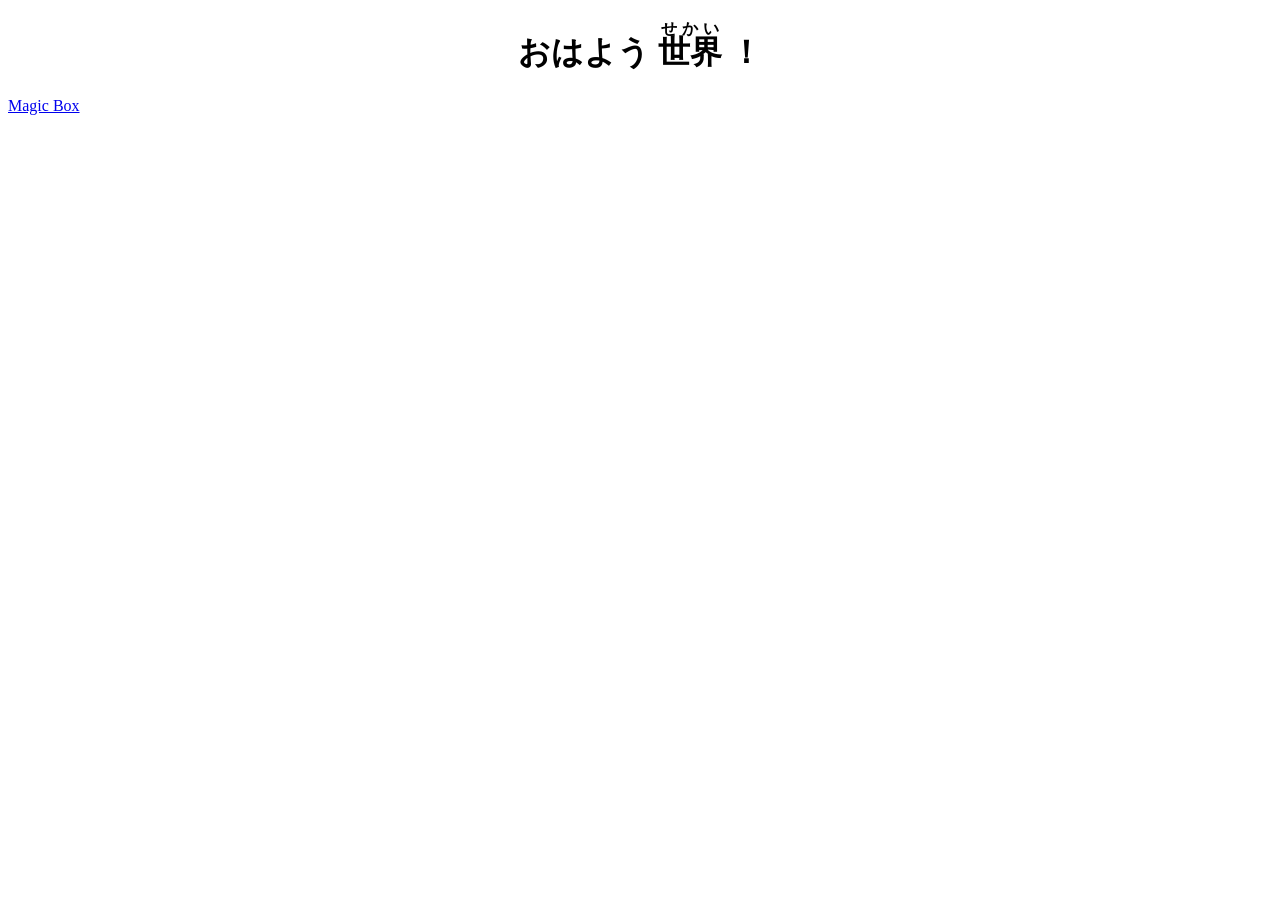
==== index.html @ 85af0aec "Link add2" ====
<!DOCTYPE html>
<html lang="en">
<head>
    <meta charset="UTF-8">
    <meta name="viewport" content="width=device-width, initial-scale=1.0">
    <title>Portfolio</title>
</head>
<body>
    <h1 style="text-align: center;">
        おはよう
        <ruby>
            世界<rt>せかい</rt>
        </ruby>
        ！
    </h1>

    <a href="https://github.com/LittleJoebuzTDM/web-portfolio/blob/main/MagicBox/index.html">Magic Box</a>
</body>
</html>
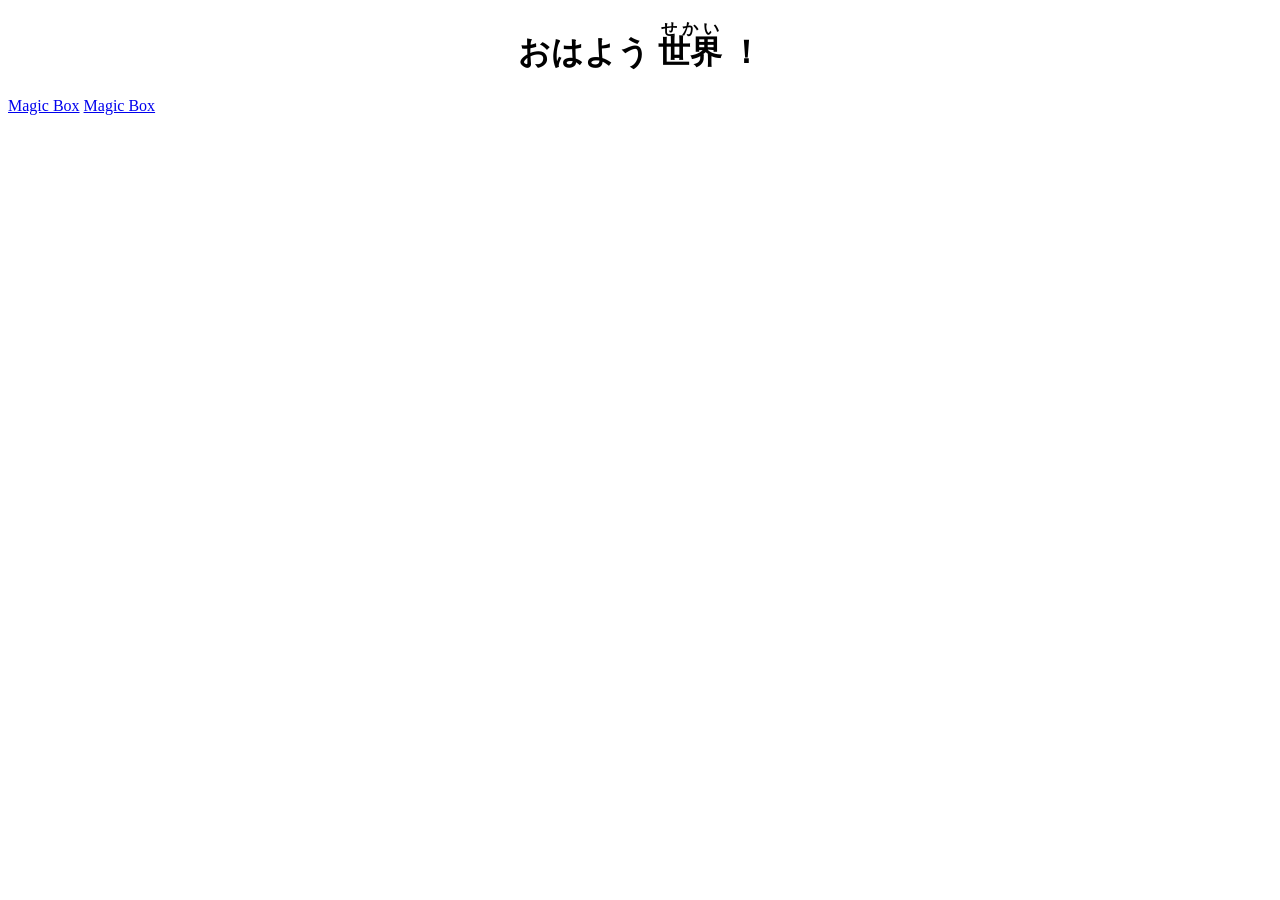
==== commit ed5cae9a: "Link add again" ====
--- a/index.html
+++ b/index.html
@@ -14,6 +14,7 @@
         ！
     </h1>
 
-    <a href="https://github.com/LittleJoebuzTDM/web-portfolio/blob/main/MagicBox/index.html">Magic Box</a>
+    <a href="https://littlejoebuztdm.github.io/web-portfolio/MagicBox/index.html">Magic Box</a>
+    <a href="https://littlejoebuztdm.github.io/web-portfolio/htmlproject/htmlproject.html">Magic Box</a>
 </body>
 </html>
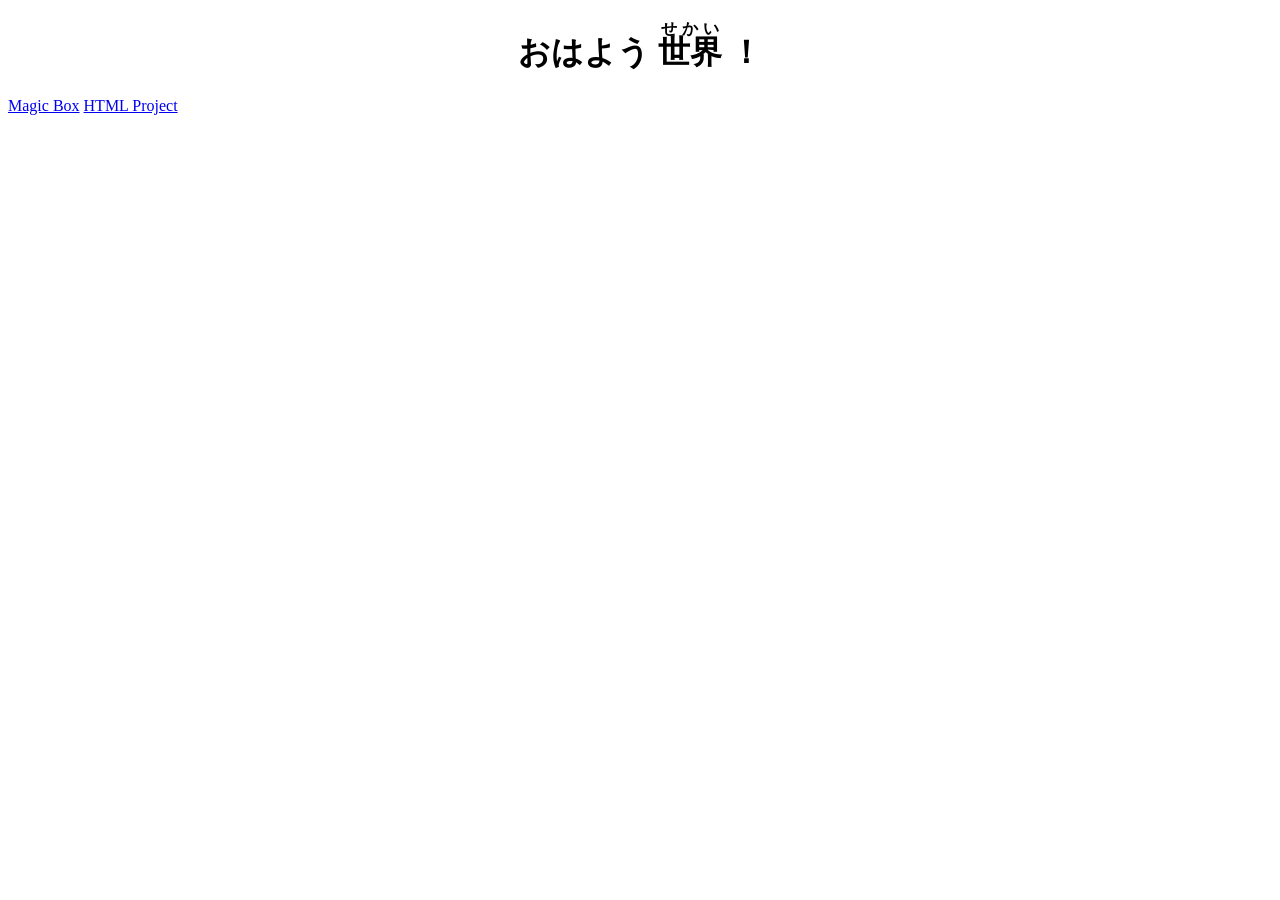
==== commit 8ec128b9: "Name fix" ====
--- a/index.html
+++ b/index.html
@@ -15,6 +15,6 @@
     </h1>
 
     <a href="https://littlejoebuztdm.github.io/web-portfolio/MagicBox/index.html">Magic Box</a>
-    <a href="https://littlejoebuztdm.github.io/web-portfolio/htmlproject/htmlproject.html">Magic Box</a>
+    <a href="https://littlejoebuztdm.github.io/web-portfolio/htmlproject/htmlproject.html">HTML Project</a>
 </body>
 </html>
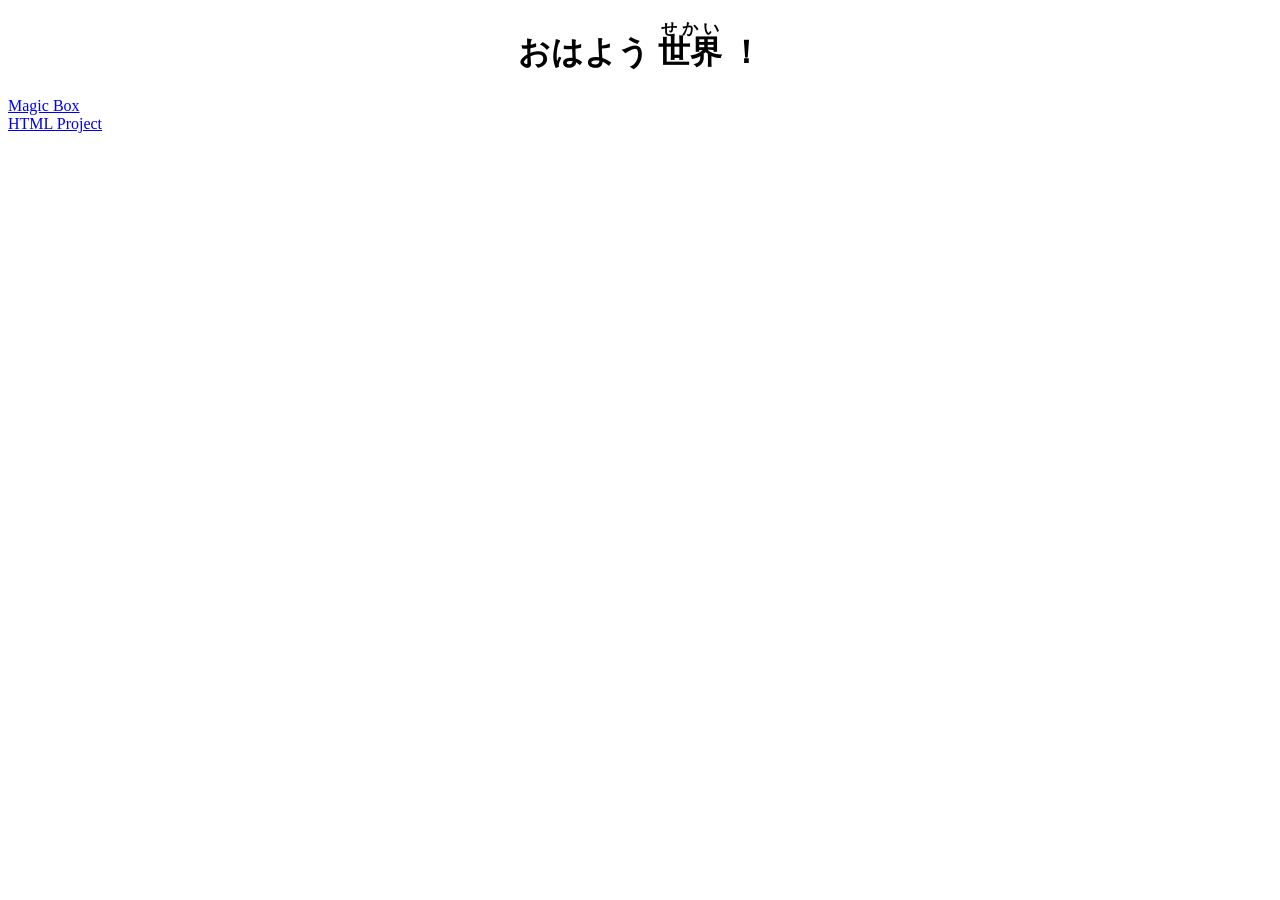
==== commit c5a84714: "br added" ====
--- a/index.html
+++ b/index.html
@@ -15,6 +15,7 @@
     </h1>
 
     <a href="https://littlejoebuztdm.github.io/web-portfolio/MagicBox/index.html">Magic Box</a>
+    <br>
     <a href="https://littlejoebuztdm.github.io/web-portfolio/htmlproject/htmlproject.html">HTML Project</a>
 </body>
 </html>
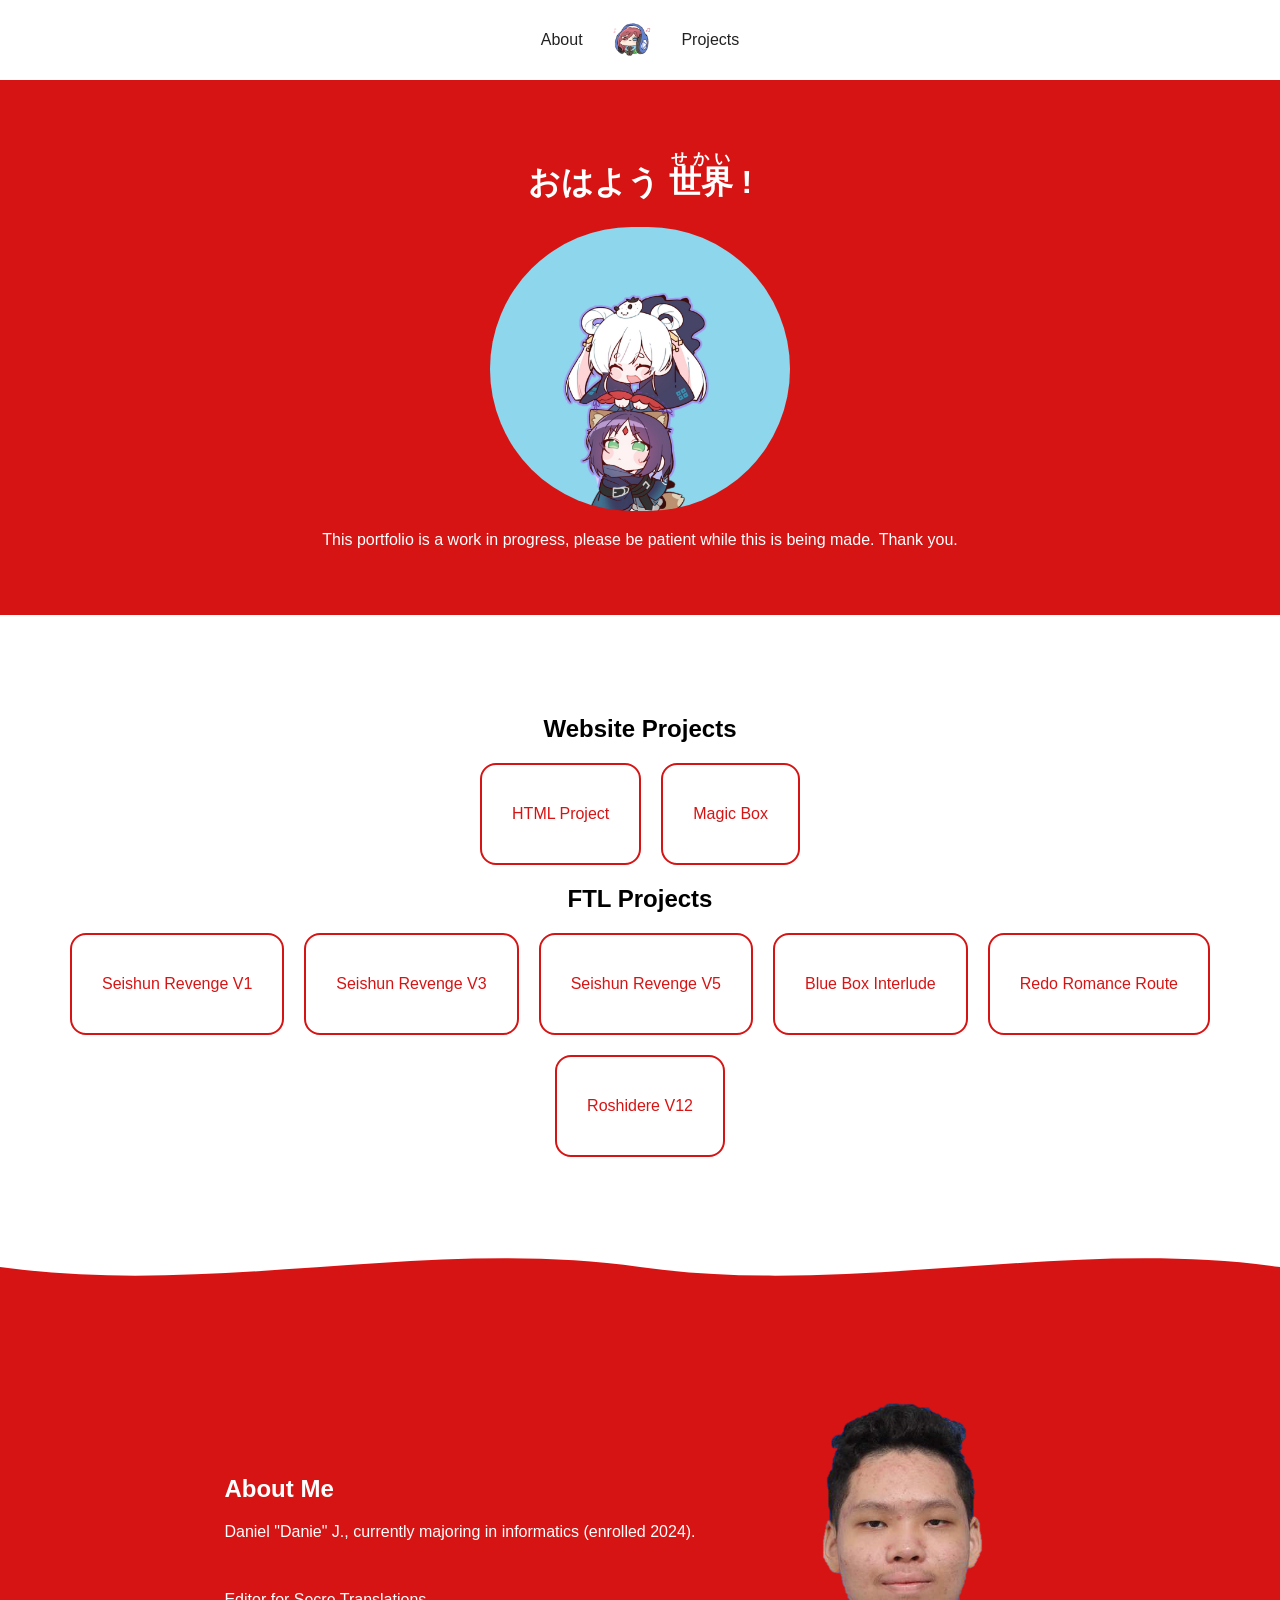
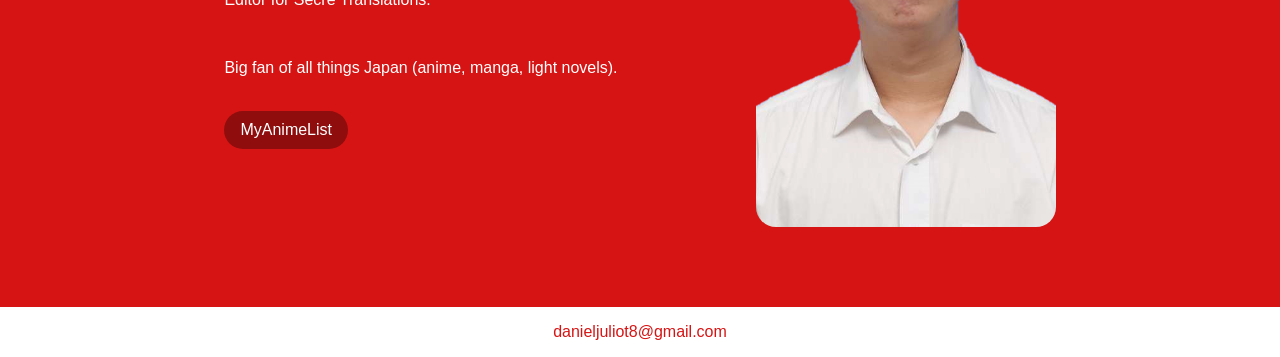
==== commit 599a3621: "Version 01" ====
--- a/index.html
+++ b/index.html
@@ -4,18 +4,69 @@
     <meta charset="UTF-8">
     <meta name="viewport" content="width=device-width, initial-scale=1.0">
     <title>Portfolio</title>
+    <link rel="stylesheet" href="style.css">
 </head>
-<body>
-    <h1 style="text-align: center;">
-        おはよう
-        <ruby>
-            世界<rt>せかい</rt>
-        </ruby>
-        ！
-    </h1>
+<body id="home">
+    <nav class="navbar">
+        <a href="#about">About</a>
+        <a href="#home">
+            <img src="danie.png">
+        </a>
+        <a href="#projects">Projects</a>
+    </nav>
 
-    <a href="https://littlejoebuztdm.github.io/web-portfolio/MagicBox/index.html">Magic Box</a>
-    <br>
-    <a href="https://littlejoebuztdm.github.io/web-portfolio/htmlproject/htmlproject.html">HTML Project</a>
+    <header class="hero">
+        <h1>
+            おはよう
+            <ruby>
+                世界<rt>せかい</rt>
+            </ruby>
+            !
+        </h1>
+        <img src="pfp.png">
+        <p>This portfolio is a work in progress, please be patient while this is being made. Thank you.</p>
+    </header>
+
+    <section id="projects">
+        <h2>Website Projects</h2>
+        <div class="project-list">
+            <a class="project-card" href="https://littlejoebuztdm.github.io/web-portfolio/htmlproject/htmlproject.html">HTML Project</a>
+            <a class="project-card" href="https://littlejoebuztdm.github.io/web-portfolio/MagicBox/index.html">Magic Box</a>
+        </div>
+
+        <h2>FTL Projects</h2>
+        <div class="project-list">
+            <a class="project-card" href="https://secreftls.com/collections/the-revenge-of-my-youth-re-life-with-an-angelic-girl/the-revenge-of-my-youth-re-life-with-an-angelic-girl-volume-1">Seishun Revenge V1</a>
+            <a class="project-card" href="https://secreftls.com/collections/the-revenge-of-my-youth-re-life-with-an-angelic-girl/the-revenge-of-my-youth-re-life-with-an-angelic-girl-volume-3">Seishun Revenge V3</a>
+            <a class="project-card" href="https://secreftls.com/collections/the-revenge-of-my-youth-re-life-with-an-angelic-girl/the-revenge-of-my-youth-re-life-with-an-angelic-girl-volume-5">Seishun Revenge V5</a>
+            <a class="project-card" href="https://secreftls.com/collections/blue-box/blue-box-interlude">Blue Box Interlude</a>
+            <a class="project-card" href="https://secreftls.com/collections/redo-romance-route-with-the-childhood-friend-who-became-my-wife/redo-romance-route-with-the-childhood-friend-who-became-my-wife">Redo Romance Route</a>
+            <a class="project-card" href="https://secreftls.com/collections/alya-sometimes-hides-her-feelings-in-russian/alya-sometimes-hides-her-feelings-in-russian-volume-12">Roshidere V12</a>
+        </div>
+    </section>
+    
+    <svg class="wave" viewBox="0 0 1440 100" preserveAspectRatio="none">
+        <path d="M0,50 C240,100 480,0 720,50 C960,100 1200,0 1440,50 L1440,100 L0,100 Z" fill="#d71414"/>
+    </svg>
+
+    <section id="about" class="about">
+        <div>
+            <h2>About Me</h2>
+            <p>Daniel "Danie" J., currently majoring in informatics (enrolled 2024).</p>
+            <br>
+            <p>Editor for Secre Translations.</p>
+            <br>
+            <p>Big fan of all things Japan (anime, manga, light novels).</p>
+            <br>
+            <a href="https://myanimelist.net/profile/LittleJoebuzTDM" class="btn">MyAnimeList</a>
+        </div>
+        <img src="me.png">
+    </section>
+
+    <footer id="contact" class="contact">
+        <p>danieljuliot8@gmail.com</p>
+    </footer>
+
+    <script src="script.js"></script>
 </body>
 </html>
--- a/style.css
+++ b/style.css
@@ -0,0 +1,97 @@
+:root{
+    --red: #d71414;
+    --pink: #fdf3f3;
+}
+
+html{scroll-behavior: smooth;}
+
+body{
+    margin: 0;
+    font-family: Arial, sans-serif;
+}
+
+.navbar{
+    display: flex;
+    align-items: center;
+    justify-content: center;
+    gap: 28px;
+    padding: 20px;
+    position: sticky;
+    top: 0;
+    background: white;
+}
+.navbar a{
+    text-decoration: none;
+    color: #222;
+}
+.navbar a.active {
+    color: var(--red);
+}
+.navbar img{
+    height: 40px;
+    display: block;
+}
+
+.hero{
+    background: var(--red);
+    color: white;
+    text-align: center;
+    padding: 50px 10px;
+}
+.hero img {
+    max-width: 300px; border-radius: 999px;
+}
+
+section{
+    padding: 80px 20px;
+    text-align: center;
+}
+
+#about{background-color: varr(--pink);}
+.about{
+    background: var(--red);
+    color: white;
+    display: flex;
+    align-items: center;
+    justify-content: center;
+    gap: 60px;
+    text-align: left;
+}
+.about img { max-width: 300px; border-radius: 20px; }
+.about a{
+    text-decoration: none;
+    color: white;
+}
+
+.project-list{
+    display: flex;
+    justify-content: center;
+    gap: 20px;
+    flex-wrap: wrap;
+}
+
+.project-card{
+    padding: 40px 30px;
+    border: 2px solid var(--red);
+    border-radius: 16px;
+    color: var(--red);
+    text-decoration: none;
+}
+
+.wave { display: block; width: 100%; height: 60px; }
+
+.btn {
+    display: inline-block;
+    padding: 10px 16px;
+    border-radius: 999px;
+    background: #8f0d0d;
+    color: white;
+    text-decoration: none;
+}
+
+.contact{
+    display: flex;
+    color:var(--red);
+    gap: 10px;
+    justify-content: center;
+}
